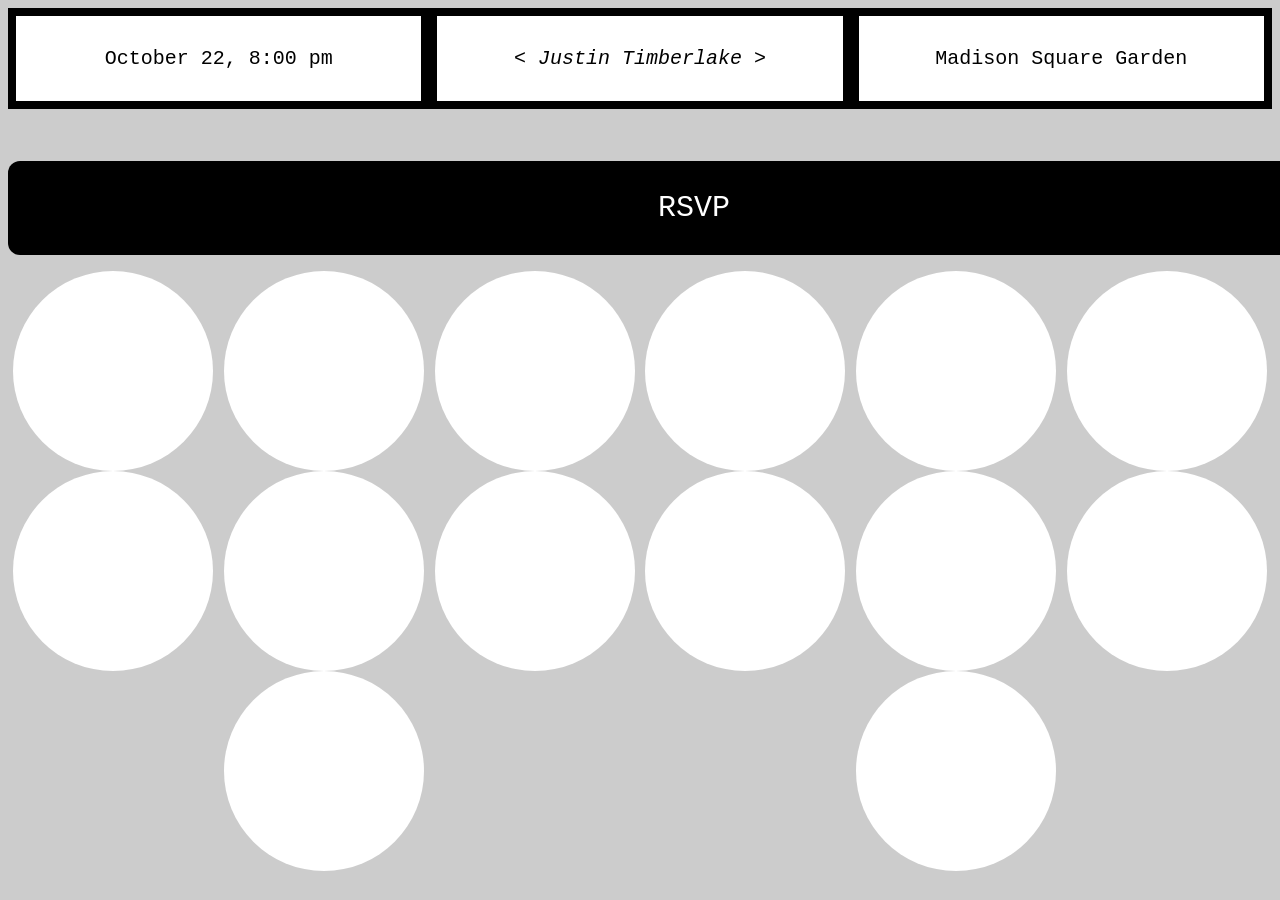
==== css poster/index.html @ f63df134 "poster added" ====
<!DOCTYPE html>
<html lang="en" dir="ltr">
  <head>
    <meta charset="utf-8">
    <title></title>
    <link rel="stylesheet" href="style.css">
  </head>
  <body>
    <div class="flex-container">
      <div>October 22, 8:00 pm</div>
      <div id="title">< Justin Timberlake ></div>
      <div>Madison Square Garden</div>
    </div>
    <br></br>

    <p>
      <div class="button">RSVP</div>
    </p>

    <div id="flex-container">
      <div class="child">
      </div>
      <div class="child">
      </div>
      <div class="child">
      </div>
      <div class="child">
      </div>
      <div class="child">
      </div>
      <div class="child">
      </div>
      <div class="child">
      </div>
      <div class="child">
      </div>
      <div class="child">
      </div>
      <div class="child">
      </div>
      <div class="child">
      </div>
      <div class="child">
      </div>
      <div class="child">
      </div>
      <div class="child">
      </div>

  </body>
</html>
---- css poster/style.css ----
.flex-container {
  display: flex;
  flex-wrap: nowrap;
  background-color: black;
}

.flex-container > div {
  background-color: white;
  width: 480px;
  margin: 8px;
  text-align: center;
  font-family: monospace;
  line-height: 85px;
  font-size: 20px;
}

.flex-container-2 {
  display: flex;
  flex-wrap: nowrap;
  background-color: black;
}

.flex-container-2 > div {
  background-color: #f1f1f1;
  width: 480px;
  margin: 6px;
  text-align: center;
  font-family: monospace;
  line-height: 500px;
  font-size: 20px;
}

#title {
  font-family: monospace;
  font-style: italic;
  font-size: 40;
}

body  {
    background-image: url("trip.jpg");
    background-color: #cccccc;
}

#flex-container{
  display: flex;
  border: 1px solid black;
  justify-content: space-around;
  align-items: center;
  flex-direction: row;
  flex-wrap: wrap;


  border: 0px;
  border-radius: 5px;
  height: 500px;
}

.child{
  width: 200px;
  height: 200px;
  background-color: white;
  border-radius: 100px;
}

.button {
    background-color: black;
    border: none;
    color: white;
    padding: 30px 650px;;
    text-align: center;
    text-decoration: none;
    font-family: monospace;:
    display: inline-block;
    font-size: 30px;
    border-radius: 12px;
    align-items: center
}
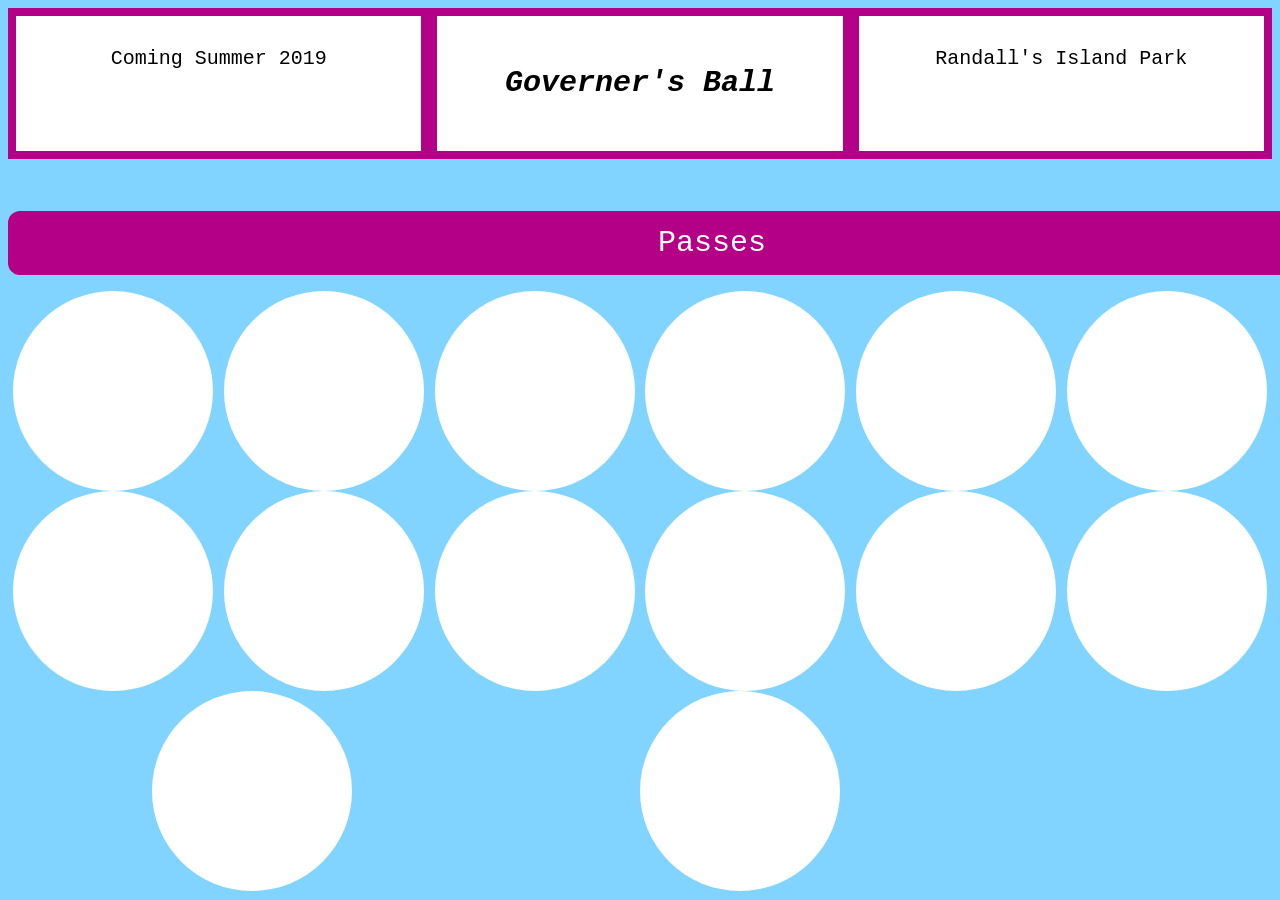
==== commit cba98f70: "animation added" ====
--- a/css poster/index.html
+++ b/css poster/index.html
@@ -7,14 +7,14 @@
   </head>
   <body>
     <div class="flex-container">
-      <div>October 22, 8:00 pm</div>
-      <div id="title">< Justin Timberlake ></div>
-      <div>Madison Square Garden</div>
+      <div>Coming Summer 2019</div>
+      <div id="title"><h2 class="rainbow"> Governer's Ball</h2></div>
+      <div>Randall's Island Park</div>
     </div>
     <br></br>
 
     <p>
-      <div class="button">RSVP</div>
+      <div class="button">Passes</div>
     </p>
 
     <div id="flex-container">
@@ -46,6 +46,7 @@
       </div>
       <div class="child">
       </div>
+<br></br>
 
   </body>
 </html>
--- a/css poster/style.css
+++ b/css poster/style.css
@@ -1,7 +1,8 @@
+
 .flex-container {
   display: flex;
   flex-wrap: nowrap;
-  background-color: black;
+  background-color: #b30086;
 }
 
 .flex-container > div {
@@ -21,7 +22,7 @@
 }
 
 .flex-container-2 > div {
-  background-color: #f1f1f1;
+  background-color: #ccffcc;
   width: 480px;
   margin: 6px;
   text-align: center;
@@ -37,8 +38,7 @@
 }
 
 body  {
-    background-image: url("trip.jpg");
-    background-color: #cccccc;
+    background-color: #80d4ff;
 }
 
 #flex-container{
@@ -62,11 +62,15 @@
   border-radius: 100px;
 }
 
+.child:hover{
+  background-color: inherit;
+}
+
 .button {
-    background-color: black;
+    background-color: #b30086;
     border: none;
     color: white;
-    padding: 30px 650px;;
+    padding: 15px 650px;;
     text-align: center;
     text-decoration: none;
     font-family: monospace;:
@@ -75,3 +79,22 @@
     border-radius: 12px;
     align-items: center
 }
+
+.button:hover{
+  background-color: #ffb3ec;
+  color: #b30086;
+}
+
+
+.rainbow {
+  -webkit-animation: rainbow 3s infinite;
+}
+@-webkit-keyframes rainbow{
+  0%{color: orange;}
+  10%{color: purple;}
+	20%{color: red;}
+	40%{color: yellow;}
+	60%{color: green;}
+	100%{color: blue;}
+	100%{color: orange;}
+}
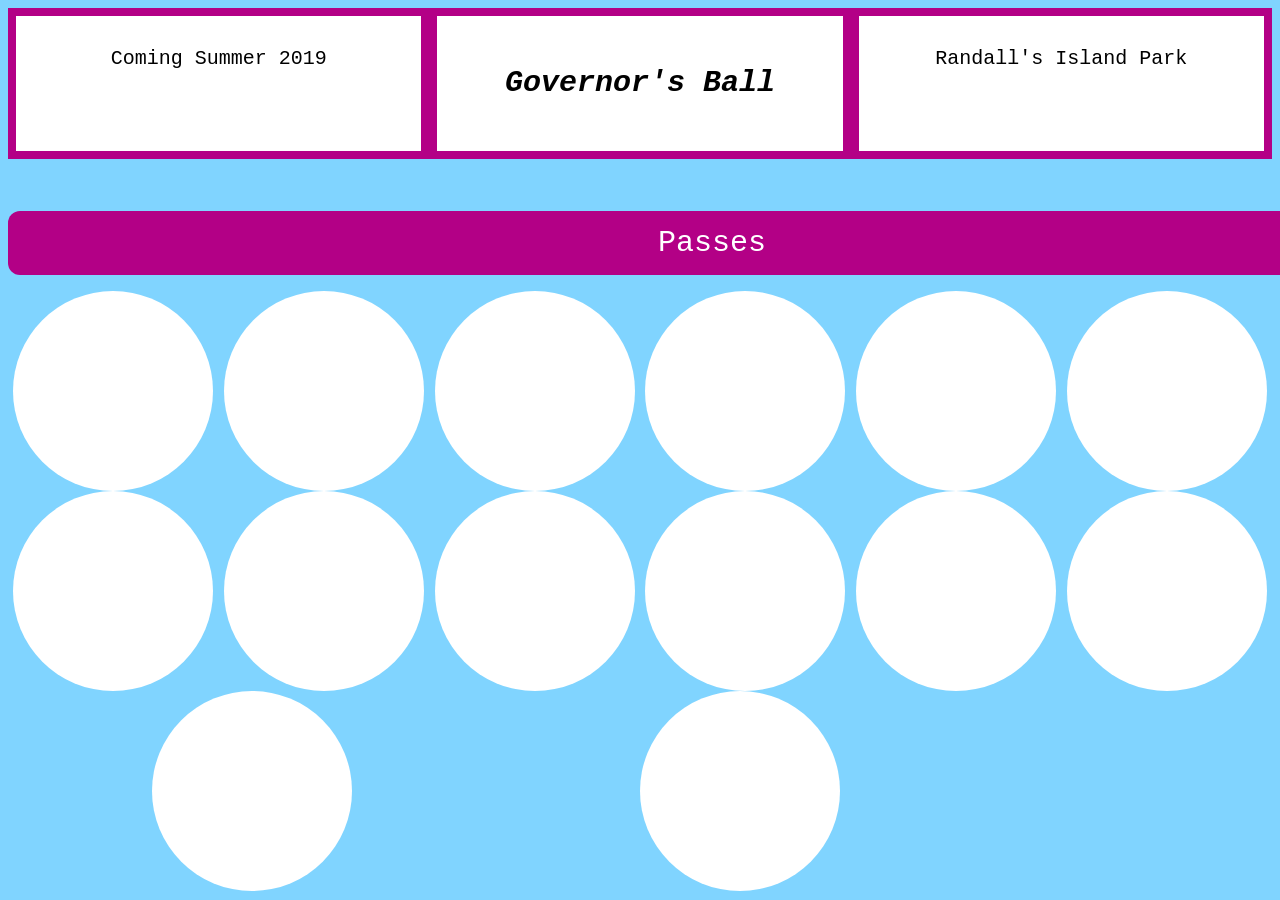
==== commit ded10c7b: "typo" ====
--- a/css poster/index.html
+++ b/css poster/index.html
@@ -8,7 +8,7 @@
   <body>
     <div class="flex-container">
       <div>Coming Summer 2019</div>
-      <div id="title"><h2 class="rainbow"> Governer's Ball</h2></div>
+      <div id="title"><h2 class="rainbow"> Governor's Ball</h2></div>
       <div>Randall's Island Park</div>
     </div>
     <br></br>
